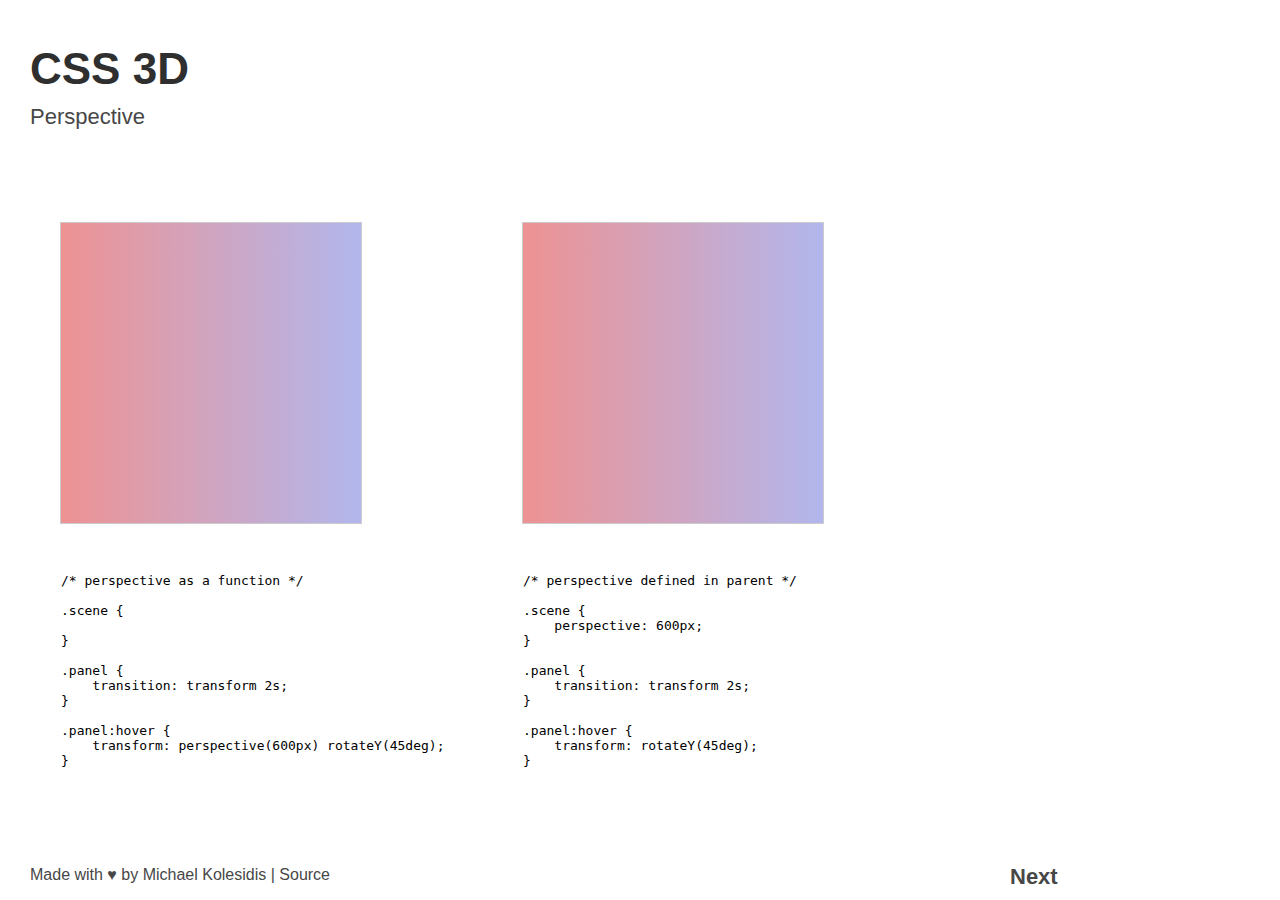
==== index.html @ a7f3e022 "more pages" ====
<!DOCTYPE html>
<html lang="en">

<head>
  <title>CSS 3D</title>
  <link rel="stylesheet" href="./style.css">
</head>

<body>
  <p class="title">CSS 3D</p>
  <p class="subtitle">Perspective</p>
  <div class="container">
    <div class="scene scene-1">
      <div class="panel big panel-1"></div>
      <pre>
/* perspective as a function */

.scene {
       
}
       
.panel {
    transition: transform 2s;
}
    
.panel:hover {
    transform: perspective(600px) rotateY(45deg);
}
    </pre>
    </div>

    <div class="scene scene-2">
      <div class="panel big panel-2"></div>
      <pre>
/* perspective defined in parent */

.scene {
    perspective: 600px;
}
       
.panel {
    transition: transform 2s;
}
       
.panel:hover {
    transform: rotateY(45deg);
}
      </pre>
    </div>

  </div>

  <a href="./2.html" class="button next">Next</a>

  <footer>
    <p>Made with ♥ by Michael Kolesidis | <a target="_blank"
        href="https://github.com/michaelkolesidis/css-3d">Source</a></p>
  </footer>
</body>

</html>
---- style.css ----
/****** Variables ******/
:root {
  --panel-color: rgba(255, 0, 0, 0.7);
  --panel-color-alt: linear-gradient(to right, rgba(230,100,101, 0.7), rgba(145,152,229, 0.7));
  --blackish: rgb(47, 47, 47);
  --greyish: rgb(71, 71, 71);
  --light-greyish: rgb(204, 204, 204);
}

/****** General ******/
html,
body {
  padding: 0;
  margin: 0;
}

body {
  font-family: Arial;
}


/****** Titles ******/
.title {
  color: var(--blackish);
  font-weight: 700;
  margin-left: 30px;
  font-size: 44px;
  margin-bottom: 10px;
}

.subtitle {
  color: var(--greyish);
  margin-left: 30px;
  margin-top: 0;
  font-size: 22px;
}


/****** Text ******/
.text {
  color: var(--greyish);
  margin-left: 30px;
  margin-top: 100px;
  margin-bottom: 306px;
  font-size: 22px;
}

.code {
  float: left;
  margin-top: 50px;
}


/****** Container ******/
.container {
  margin-left: 30px;
  display: flex;
  justify-content: flex-start;
}


/****** Scenes ******/
.scene {
  width: 300px;
  height: 300px;
  border: 1px solid var(--light-greyish);
}

/****** Panels ******/
.panel {
  background: var(--panel-color-alt);
  line-height: 250px;
  color: white;
  font-size: 18px;
  text-align: center;
  transition: transform 2s;
}

.big {
  width: 100%;
  height: 100%;
}

.small {
  width: 90px;
  height: 90px;
  float: left;
  margin: 5px;
}


/***** Scene 1 *****/
.scene-1 {
  margin: 70px 160px 0px 30px;
}

.panel-1 { 
  margin-bottom: 50px;
}

.panel-1:hover {
  transform: perspective(600px) rotateY(45deg);
}


/***** Scene 2 *****/
.scene-2 {
  margin: 70px 30px 30px 0px;
  perspective: 600px;
}

.panel-2 {
  transition: transform 2s;
  margin-bottom: 50px;
}

.panel-2:hover {
  transform: rotateY(45deg);
}


/***** Scene 3 *****/
.scene-3 {
  margin: 70px 160px 0px 30px;
}

.panel-3 {
  transition: transform 2s;
}

.scene-3:hover .panel-3 {
  transform: perspective(600px) rotateY(45deg);
}


/***** Scene 4 *****/
.scene-4 {
  margin: 70px 30px 30px 0px;
  perspective: 600px;
}

.panel-4 {
  transition: transform 2s;
}

.scene-4:hover .panel-4 {
  transform: rotateY(45deg);
}


/****** Scene 5 ******/
.scene-5 {
  margin: 70px 160px 0px 30px;
  perspective: 600px;
}

.panel--translate-neg-z:hover {
  transform: translateZ(-200px);
}

.panel--translate-pos-z:hover {
  transform: translateZ(200px);
}

.panel--rotate-x:hover {
  transform: rotateX(45deg);
}

.panel--rotate-y:hover {
  transform: rotateY(45deg);
}

.panel--rotate-z:hover {
  transform: rotateZ(45deg);
}


/****** Buttons ******/
a {
  text-decoration: none;
  color: var(--greyish);
}

.button {
  font-weight: 700;
  font-size: 22px;
  position:absolute;
  padding: 10px;
  transition: transform 2s;
  margin-top: 300px;
}

.button:hover {
  transform: rotate(360deg);
}

.next {
  margin-left: 1000px;
}

.previous {
  margin-left: 30px;
}


/****** Footer ******/
footer {
  position: absolute;
  bottom: 0;
  color: var(--greyish);
  margin-left: 30px;
}
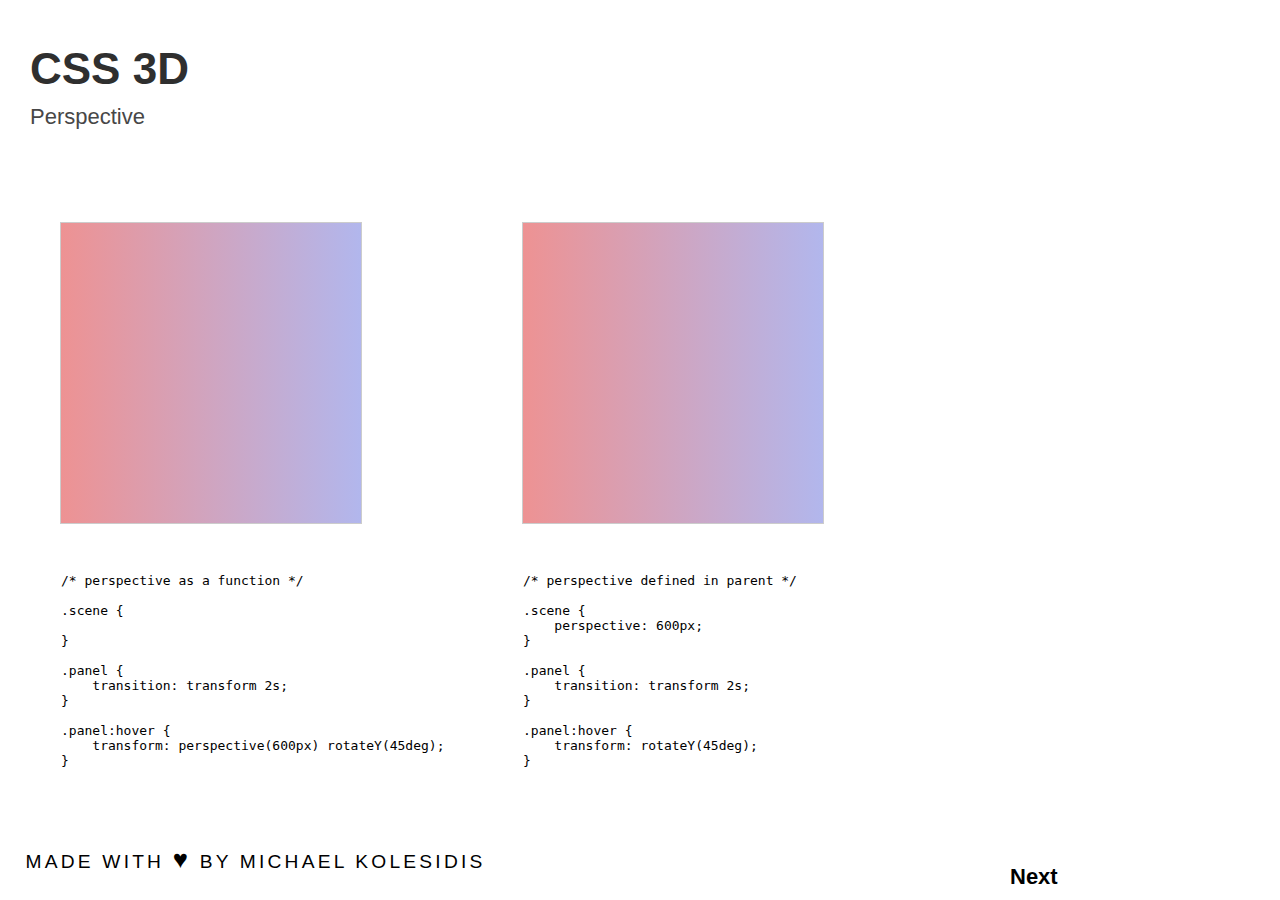
==== commit 591e5ac4: "styling" ====
--- a/index.html
+++ b/index.html
@@ -7,7 +7,7 @@
 </head>
 
 <body>
-  <p class="title">CSS 3D</p>
+  <a href="./index.html"><p class="title">CSS 3D</p></a>
   <p class="subtitle">Perspective</p>
   <div class="container">
     <div class="scene scene-1">
@@ -53,8 +53,10 @@
   <a href="./2.html" class="button next">Next</a>
 
   <footer>
-    <p>Made with ♥ by Michael Kolesidis | <a target="_blank"
-        href="https://github.com/michaelkolesidis/css-3d">Source</a></p>
+    <p>MADE WITH <span id="heart">♥</span> BY 
+        <a href="https://github.com/michaelkolesidis/css-3d" target="_blank">
+        MICHAEL KOLESIDIS</a>
+    </p>
   </footer>
 </body>
 
--- a/style.css
+++ b/style.css
@@ -207,6 +207,21 @@
 footer {
   position: absolute;
   bottom: 0;
-  color: var(--greyish);
-  margin-left: 30px;
+  left: 0;
+}
+
+footer > p {
+  margin: 1.6rem;
+  font-size: 1.2rem;
+  font-weight: 500;
+  letter-spacing: 0.2rem;
+}
+
+a,
+a:visited {
+  color: black;
+}
+
+#heart {
+  font-size: 1.6rem;
 }